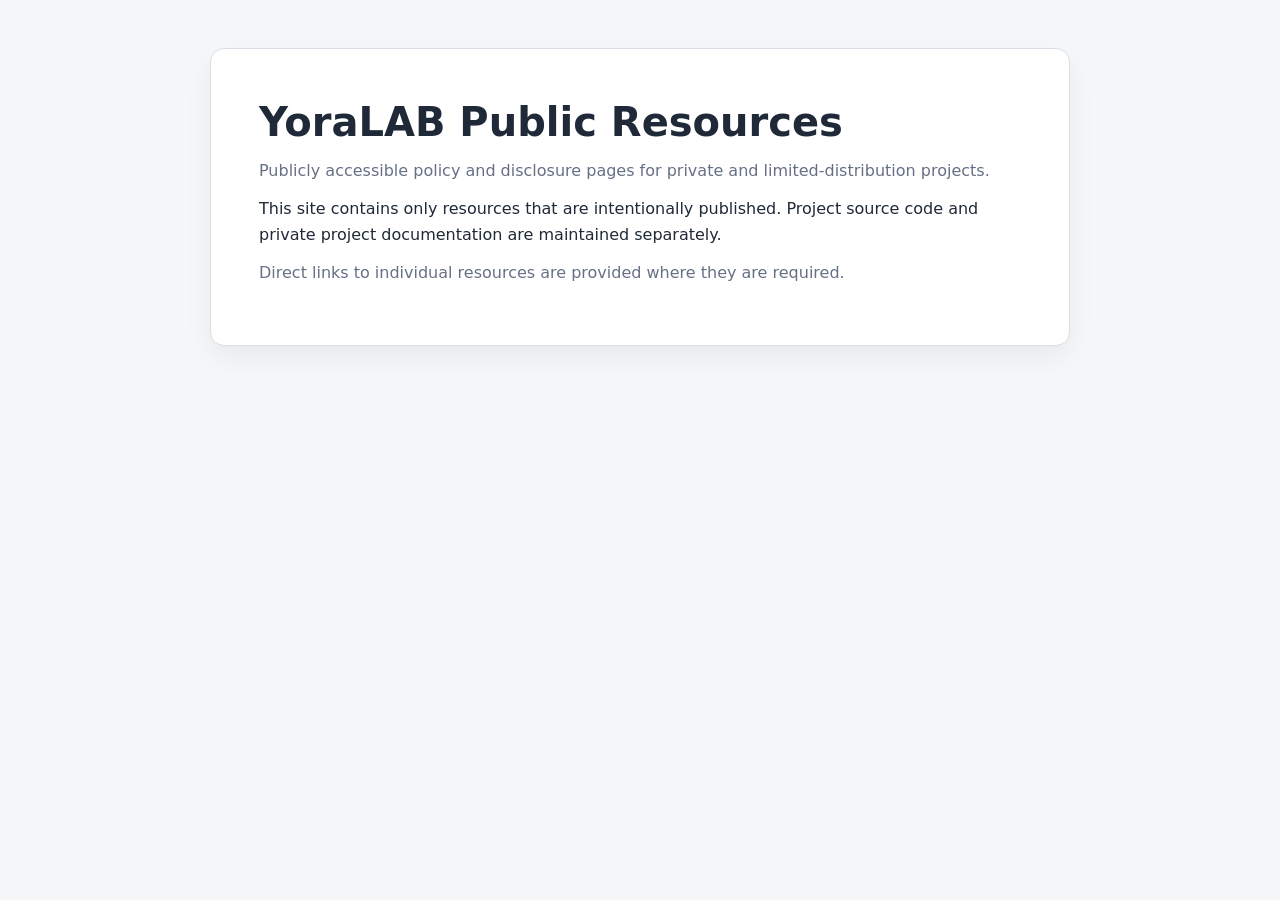
==== index.html @ 8c06b6a4 "add public resources landing page" ====
<!doctype html>
<html lang="en">
<head>
  <meta charset="utf-8">
  <meta name="viewport" content="width=device-width, initial-scale=1">
  <meta name="robots" content="noindex, nofollow">
  <title>YoraLAB Public Resources</title>
  <link rel="stylesheet" href="/assets/site.css">
</head>
<body>
  <main>
    <section class="landing">
      <h1>YoraLAB Public Resources</h1>
      <p class="meta">Publicly accessible policy and disclosure pages for private and limited-distribution projects.</p>
      <p>This site contains only resources that are intentionally published. Project source code and private project documentation are maintained separately.</p>
      <p class="note">Direct links to individual resources are provided where they are required.</p>
    </section>
  </main>
</body>
</html>
---- assets/site.css ----
:root {
  color-scheme: light dark;
  --bg: #f6f7f9;
  --surface: #ffffff;
  --border: #d9dee7;
  --text: #1f2937;
  --muted: #667085;
  --accent: #4f46e5;
  --accent-soft: #eef2ff;
  --code-bg: #f1f5f9;
  font-family: system-ui, -apple-system, BlinkMacSystemFont, "Segoe UI", sans-serif;
}

@media (prefers-color-scheme: dark) {
  :root {
    --bg: #0f172a;
    --surface: #172033;
    --border: #334155;
    --text: #f8fafc;
    --muted: #a4afc1;
    --accent: #a5b4fc;
    --accent-soft: #252b52;
    --code-bg: #202b40;
  }
}

* {
  box-sizing: border-box;
}

body {
  margin: 0;
  background: var(--bg);
  color: var(--text);
  line-height: 1.65;
}

main {
  width: min(860px, calc(100% - 32px));
  margin: 48px auto;
}

article,
.landing {
  background: var(--surface);
  border: 1px solid var(--border);
  border-radius: 14px;
  padding: clamp(24px, 5vw, 48px);
  box-shadow: 0 12px 30px rgba(15, 23, 42, 0.06);
}

h1,
h2 {
  line-height: 1.25;
}

h1 {
  margin: 0 0 8px;
  font-size: clamp(1.8rem, 5vw, 2.5rem);
}

h2 {
  margin: 2rem 0 0.7rem;
  font-size: 1.2rem;
}

p,
ul {
  margin: 0.7rem 0;
}

ul {
  padding-left: 1.4rem;
}

.meta,
.note {
  color: var(--muted);
}

.notice {
  margin: 1.25rem 0;
  padding: 12px 14px;
  border: 1px solid color-mix(in srgb, var(--accent) 30%, var(--border));
  border-radius: 10px;
  background: var(--accent-soft);
}

code {
  padding: 0.1em 0.35em;
  border-radius: 5px;
  background: var(--code-bg);
  font-size: 0.92em;
}

a {
  color: var(--accent);
}

footer {
  margin-top: 2.5rem;
  padding-top: 1.25rem;
  border-top: 1px solid var(--border);
  color: var(--muted);
  font-size: 0.92rem;
}

@media (max-width: 560px) {
  main {
    width: min(100% - 20px, 860px);
    margin: 20px auto;
  }

  article,
  .landing {
    border-radius: 10px;
    padding: 22px 18px;
  }
}
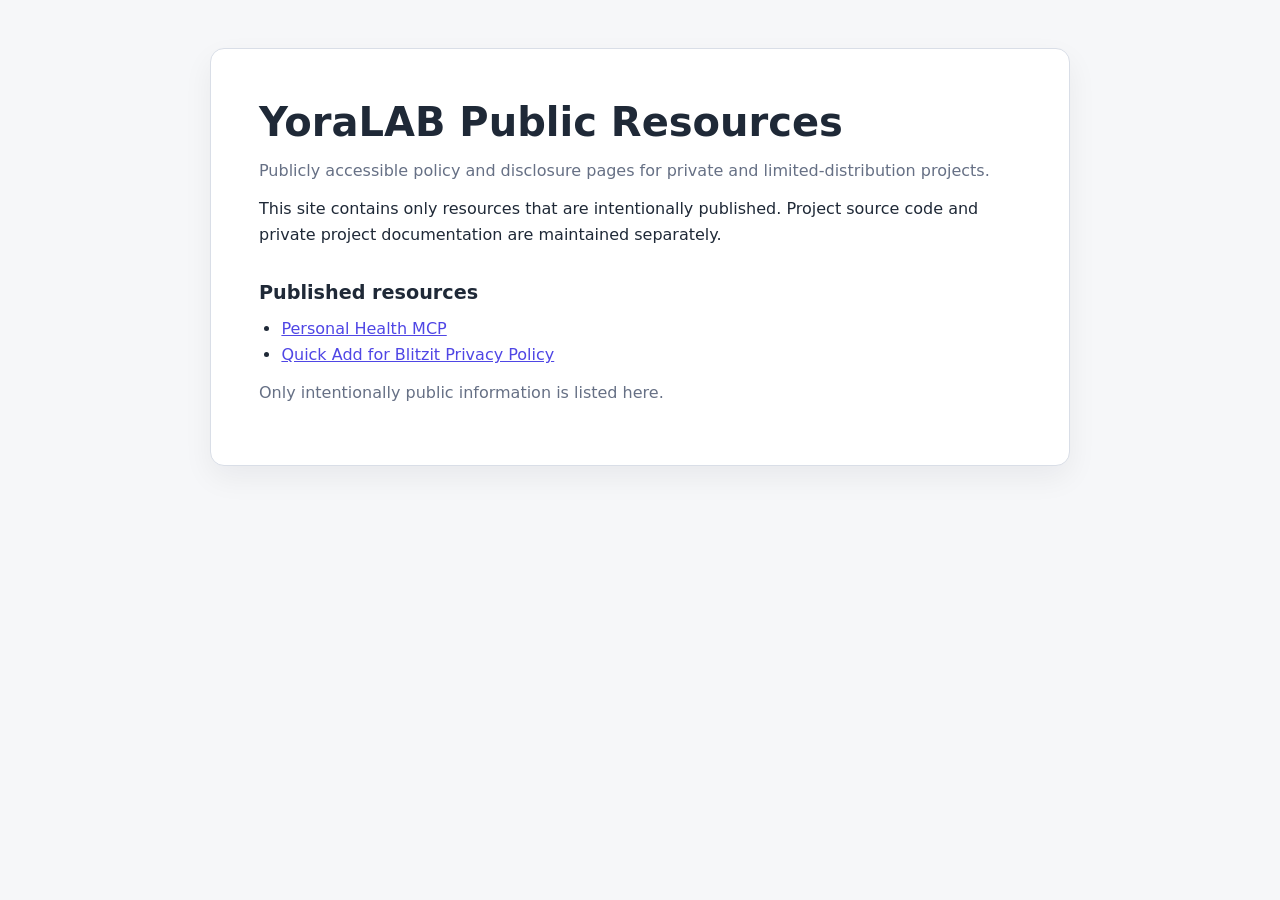
==== commit 7caa4382: "publish Personal Health MCP disclosures" ====
--- a/index.html
+++ b/index.html
@@ -13,7 +13,12 @@
       <h1>YoraLAB Public Resources</h1>
       <p class="meta">Publicly accessible policy and disclosure pages for private and limited-distribution projects.</p>
       <p>This site contains only resources that are intentionally published. Project source code and private project documentation are maintained separately.</p>
-      <p class="note">Direct links to individual resources are provided where they are required.</p>
+      <h2>Published resources</h2>
+      <ul>
+        <li><a href="/personal-health-mcp/">Personal Health MCP</a></li>
+        <li><a href="/quick-add-for-blitzit/privacy/">Quick Add for Blitzit Privacy Policy</a></li>
+      </ul>
+      <p class="note">Only intentionally public information is listed here.</p>
     </section>
   </main>
 </body>
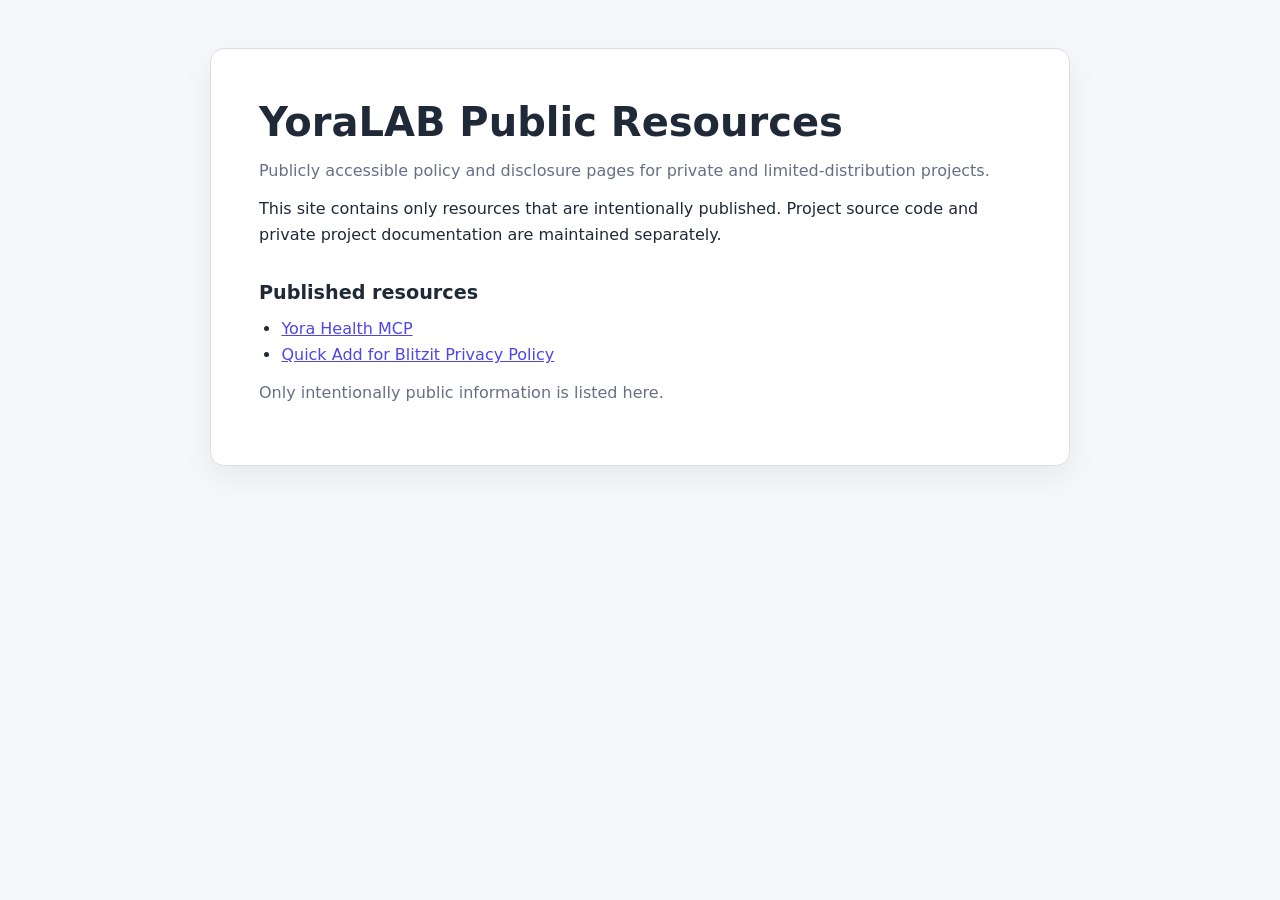
==== commit b2aaef3c: "align public app name" ====
--- a/index.html
+++ b/index.html
@@ -15,7 +15,7 @@
       <p>This site contains only resources that are intentionally published. Project source code and private project documentation are maintained separately.</p>
       <h2>Published resources</h2>
       <ul>
-        <li><a href="/personal-health-mcp/">Personal Health MCP</a></li>
+        <li><a href="/personal-health-mcp/">Yora Health MCP</a></li>
         <li><a href="/quick-add-for-blitzit/privacy/">Quick Add for Blitzit Privacy Policy</a></li>
       </ul>
       <p class="note">Only intentionally public information is listed here.</p>
